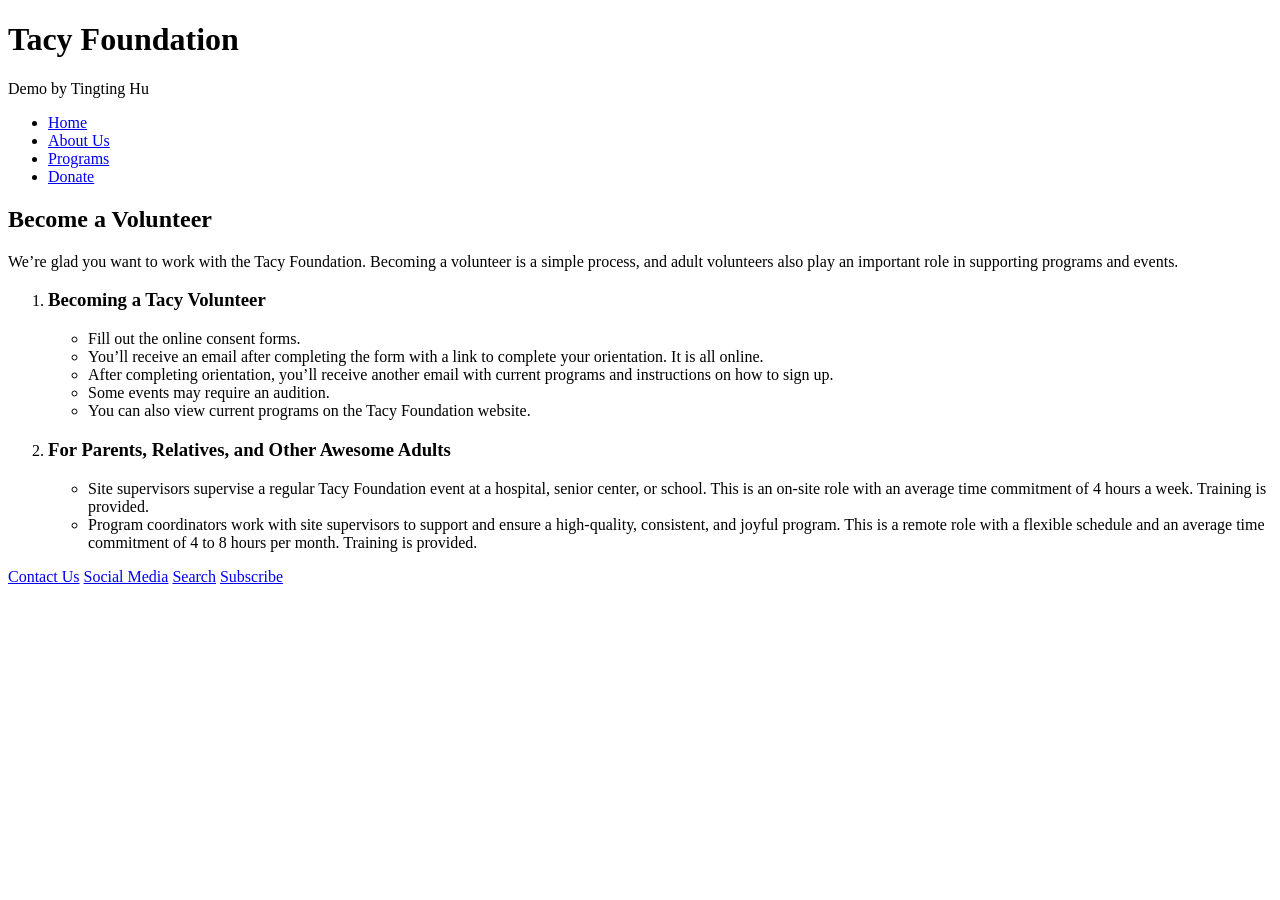
==== become-a-volunteer.html @ cbacee3c "Add files via upload" ====
<!DOCTYPE html>
<html lang="en">
<head>
  <meta charset="UTF-8" />
  <title>Tacy Foundation | Become a Volunteer</title>
  <meta name="viewport" content="width=device-width, initial-scale=1.0" />
  <link rel="stylesheet" href="css/style.css" />
</head>

<body class="support">

  <header class="site-header">
    <h1 class="site-title">Tacy Foundation</h1>
    <p class="site-subtitle">Demo by Tingting Hu</p>
  </header>

  <nav class="top-nav">
    <ul class="top-nav-list">
      <li><a class="nav-link" href="index.html">Home</a></li>
      <li><a class="nav-link" href="about.html">About Us</a></li>
      <li><a class="nav-link active" href="programs.html">Programs</a></li>
      <li><a class="nav-link" href="donate.html">Donate</a></li>
    </ul>
  </nav>

  <main class="support-page">
    <section class="support-intro">
      <h2 class="support-title">Become a Volunteer</h2>
      <p class="support-text">
        We’re glad you want to work with the Tacy Foundation. Becoming a volunteer is a simple process,
        and adult volunteers also play an important role in supporting programs and events.
      </p>
    </section>

    <section class="support-list-wrapper">
      <ol class="service-categories">
        <li>
          <h3>Becoming a Tacy Volunteer</h3>
          <ul class="service-items image-list">
            <li>Fill out the online consent forms.</li>
            <li>You’ll receive an email after completing the form with a link to complete your orientation. It is all online.</li>
            <li>After completing orientation, you’ll receive another email with current programs and instructions on how to sign up.</li>
            <li>Some events may require an audition.</li>
            <li>You can also view current programs on the Tacy Foundation website.</li>
          </ul>
        </li>

        <li>
          <h3>For Parents, Relatives, and Other Awesome Adults</h3>
          <ul class="service-items image-list">
            <li>Site supervisors supervise a regular Tacy Foundation event at a hospital, senior center, or school. This is an on-site role with an average time commitment of 4 hours a week. Training is provided.</li>
            <li>Program coordinators work with site supervisors to support and ensure a high-quality, consistent, and joyful program. This is a remote role with a flexible schedule and an average time commitment of 4 to 8 hours per month. Training is provided.</li>
          </ul>
        </li>
      </ol>
    </section>
  </main>

  <footer class="site-footer">
    <div class="footer-links">
      <a class="footer-link" href="contactus.html">Contact Us</a>
      <a class="footer-link" href="#">Social Media</a>
      <a class="footer-link" href="#">Search</a>
      <a class="footer-link" href="#">Subscribe</a>
    </div>
  </footer>

</body>
</html>
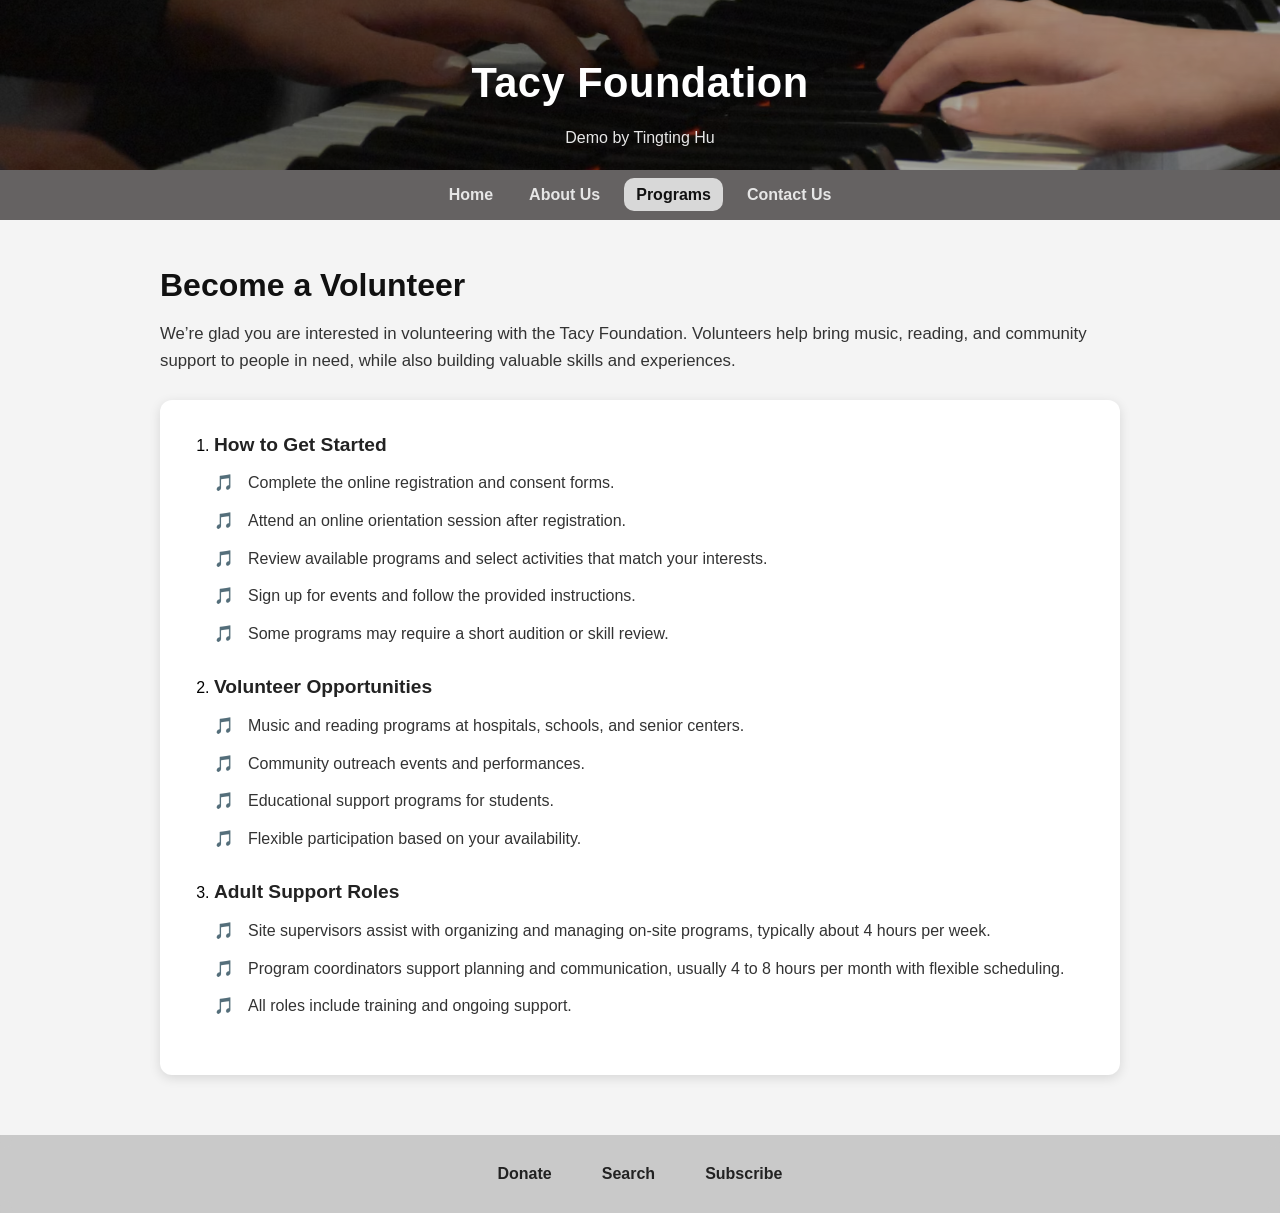
==== commit c63c62e4: "Add files via upload" ====
--- a/become-a-volunteer.html
+++ b/become-a-volunteer.html
@@ -1,69 +1,80 @@
 <!DOCTYPE html>
 <html lang="en">
 <head>
-  <meta charset="UTF-8" />
-  <title>Tacy Foundation | Become a Volunteer</title>
-  <meta name="viewport" content="width=device-width, initial-scale=1.0" />
-  <link rel="stylesheet" href="css/style.css" />
+<meta charset="UTF-8" />
+<title>Tacy Foundation | Become a Volunteer</title>
+<meta name="viewport" content="width=device-width, initial-scale=1.0" />
+<link rel="stylesheet" href="css/style.css" />
 </head>
 
 <body class="support">
 
-  <header class="site-header">
-    <h1 class="site-title">Tacy Foundation</h1>
-    <p class="site-subtitle">Demo by Tingting Hu</p>
-  </header>
+<header class="site-header">
+<h1 class="site-title">Tacy Foundation</h1>
+<p class="site-subtitle">Demo by Tingting Hu</p>
+</header>
 
-  <nav class="top-nav">
-    <ul class="top-nav-list">
-      <li><a class="nav-link" href="index.html">Home</a></li>
-      <li><a class="nav-link" href="about.html">About Us</a></li>
-      <li><a class="nav-link active" href="programs.html">Programs</a></li>
-      <li><a class="nav-link" href="donate.html">Donate</a></li>
-    </ul>
-  </nav>
+<nav class="top-nav">
+<ul class="top-nav-list">
+<li><a class="nav-link" href="index.html">Home</a></li>
+<li><a class="nav-link" href="about.html">About Us</a></li>
+<li><a class="nav-link active" href="programs.html">Programs</a></li>
+<li><a class="nav-link" href="contactus.html">Contact Us</a></li>
+</ul>
+</nav>
 
-  <main class="support-page">
-    <section class="support-intro">
-      <h2 class="support-title">Become a Volunteer</h2>
-      <p class="support-text">
-        We’re glad you want to work with the Tacy Foundation. Becoming a volunteer is a simple process,
-        and adult volunteers also play an important role in supporting programs and events.
-      </p>
-    </section>
+<main class="support-page">
+<section class="support-intro">
+<h2 class="support-title">Become a Volunteer</h2>
+<p class="support-text">
+We’re glad you are interested in volunteering with the Tacy Foundation. Volunteers help bring music, reading, and community support to people in need, while also building valuable skills and experiences.
+</p>
+</section>
 
-    <section class="support-list-wrapper">
-      <ol class="service-categories">
-        <li>
-          <h3>Becoming a Tacy Volunteer</h3>
-          <ul class="service-items image-list">
-            <li>Fill out the online consent forms.</li>
-            <li>You’ll receive an email after completing the form with a link to complete your orientation. It is all online.</li>
-            <li>After completing orientation, you’ll receive another email with current programs and instructions on how to sign up.</li>
-            <li>Some events may require an audition.</li>
-            <li>You can also view current programs on the Tacy Foundation website.</li>
-          </ul>
-        </li>
+<section class="support-list-wrapper">
+<ol class="service-categories">
 
-        <li>
-          <h3>For Parents, Relatives, and Other Awesome Adults</h3>
-          <ul class="service-items image-list">
-            <li>Site supervisors supervise a regular Tacy Foundation event at a hospital, senior center, or school. This is an on-site role with an average time commitment of 4 hours a week. Training is provided.</li>
-            <li>Program coordinators work with site supervisors to support and ensure a high-quality, consistent, and joyful program. This is a remote role with a flexible schedule and an average time commitment of 4 to 8 hours per month. Training is provided.</li>
-          </ul>
-        </li>
-      </ol>
-    </section>
-  </main>
+<li>
+<h3>How to Get Started</h3>
+<ul class="service-items image-list">
+<li>Complete the online registration and consent forms.</li>
+<li>Attend an online orientation session after registration.</li>
+<li>Review available programs and select activities that match your interests.</li>
+<li>Sign up for events and follow the provided instructions.</li>
+<li>Some programs may require a short audition or skill review.</li>
+</ul>
+</li>
 
-  <footer class="site-footer">
-    <div class="footer-links">
-      <a class="footer-link" href="contactus.html">Contact Us</a>
-      <a class="footer-link" href="#">Social Media</a>
-      <a class="footer-link" href="#">Search</a>
-      <a class="footer-link" href="#">Subscribe</a>
-    </div>
-  </footer>
+<li>
+<h3>Volunteer Opportunities</h3>
+<ul class="service-items image-list">
+<li>Music and reading programs at hospitals, schools, and senior centers.</li>
+<li>Community outreach events and performances.</li>
+<li>Educational support programs for students.</li>
+<li>Flexible participation based on your availability.</li>
+</ul>
+</li>
+
+<li>
+<h3>Adult Support Roles</h3>
+<ul class="service-items image-list">
+<li>Site supervisors assist with organizing and managing on-site programs, typically about 4 hours per week.</li>
+<li>Program coordinators support planning and communication, usually 4 to 8 hours per month with flexible scheduling.</li>
+<li>All roles include training and ongoing support.</li>
+</ul>
+</li>
+
+</ol>
+</section>
+</main>
+
+<footer class="site-footer">
+<div class="footer-links">
+<a class="footer-link" href="donate.html">Donate</a>
+<a class="footer-link" href="search.html">Search</a>
+<a class="footer-link" href="subscribeconfirmation.html">Subscribe</a>
+</div>
+</footer>
 
 </body>
 </html>
--- a/css/style.css
+++ b/css/style.css
@@ -0,0 +1,490 @@
+* {
+  box-sizing: border-box;
+}
+
+body {
+  margin: 0;
+  font-family: Arial, Helvetica, sans-serif;
+  line-height: 1.6;
+  display: flex;
+  flex-direction: column;
+  min-height: 100vh;
+}
+
+body.home {
+  background-image: url("../images/piano play.avif");
+  background-size: cover;
+  background-position: center;
+  background-repeat: no-repeat;
+  background-attachment: fixed;
+}
+
+body:not(.home) {
+  background-color: #f4f4f4;
+}
+
+.site-header {
+  width: 100%;
+  margin: 0;
+  padding: 50px 20px 20px;
+  text-align: center;
+}
+
+.site-title {
+  margin: 0;
+  color: white;
+  font-weight: 800;
+  font-size: 2.6rem;
+  letter-spacing: 0.5px;
+}
+
+.site-subtitle {
+  margin: 8px 0 0;
+  color: white;
+  opacity: 0.9;
+}
+
+.top-nav {
+  width: 100%;
+  margin: 0;
+  padding: 0;
+  background: rgba(220, 220, 220, 0.55);
+  backdrop-filter: blur(4px);
+}
+
+.top-nav-list {
+  list-style: none;
+  margin: 0 auto;
+  max-width: 1400px;
+  padding: 12px 16px;
+  display: flex;
+  justify-content: center;
+  gap: 12px;
+  flex-wrap: wrap;
+}
+
+.nav-link {
+  text-decoration: none;
+  color: #e6e6e6;
+  font-weight: 600;
+  padding: 8px 12px;
+  border-radius: 10px;
+  transition: background-color 0.2s ease, color 0.2s ease;
+}
+
+.nav-link:hover {
+  background: rgba(255, 255, 255, 0.55);
+  color: #111;
+}
+
+.nav-link.active {
+  background: rgba(255, 255, 255, 0.75);
+  color: #111;
+}
+
+.page-content {
+  flex: 1;
+  max-width: 900px;
+  margin: 60px auto 80px;
+  padding: 0 20px;
+  color: white;
+  text-align: left;
+  text-shadow: 0 2px 6px rgba(0, 0, 0, 0.6);
+}
+
+.page-heading {
+  margin-top: 0;
+  font-size: 2rem;
+}
+
+.page-text {
+  margin: 16px 0;
+  font-size: 1.2rem;
+  line-height: 1.8;
+}
+
+body.programs .top-nav,
+body.contact .top-nav,
+body.support .top-nav,
+body.standard-page .top-nav {
+  background: #656262;
+  backdrop-filter: none;
+}
+
+body.programs .nav-link,
+body.contact .nav-link,
+body.support .nav-link,
+body.standard-page .nav-link {
+  color: #e6e6e6;
+}
+
+body.programs .nav-link:hover,
+body.contact .nav-link:hover,
+body.support .nav-link:hover,
+body.standard-page .nav-link:hover {
+  background: rgba(255, 255, 255, 0.2);
+  color: #111;
+}
+
+body.programs .nav-link.active,
+body.contact .nav-link.active,
+body.support .nav-link.active,
+body.standard-page .nav-link.active {
+  background: rgba(255, 255, 255, 0.75);
+  color: #111;
+}
+
+body.programs .site-header,
+body.contact .site-header,
+body.support .site-header,
+body.standard-page .site-header {
+  background-image: url("../images/piano play.avif");
+  background-size: cover;
+  background-position: center;
+  background-repeat: no-repeat;
+  background-color: rgba(0, 0, 0, 0.35);
+  background-blend-mode: overlay;
+}
+
+.programs-page {
+  flex: 1;
+  width: 100%;
+  max-width: none;
+  margin: 40px 0 60px;
+  padding: 0 4vw;
+}
+
+.programs-title {
+  margin: 0 0 18px;
+  font-size: 2rem;
+  font-weight: 800;
+  color: #111;
+  text-align: left;
+}
+
+.programs-grid {
+  width: 100%;
+  max-width: none;
+  margin: 0;
+  display: grid;
+  grid-template-columns: repeat(3, minmax(0, 1fr));
+  gap: 3vw;
+}
+
+.program-card {
+  position: relative;
+  border-radius: 12px;
+  overflow: hidden;
+  text-decoration: none;
+  background-size: cover;
+  background-position: center;
+  background-repeat: no-repeat;
+  aspect-ratio: 4 / 5;
+  width: 100%;
+  transition: transform 0.2s ease, opacity 0.2s ease;
+}
+
+.program-card:hover {
+  transform: scale(1.03);
+}
+
+.card-overlay {
+  position: absolute;
+  inset: 0;
+  display: flex;
+  flex-direction: column;
+  justify-content: center;
+  padding: 6%;
+  text-align: left;
+  background: rgba(0, 0, 0, 0.28);
+}
+
+.card-overlay h3 {
+  font-weight: 800;
+  color: white;
+  font-size: clamp(1.1rem, 2vw, 1.6rem);
+  margin-bottom: 10px;
+}
+
+.card-overlay p {
+  color: white;
+  font-weight: 600;
+  font-size: clamp(1rem, 1.6vw, 1.2rem);
+  margin: 0;
+}
+
+.card-volunteer {
+  background-image: url("../images/guitar play.avif");
+}
+
+.card-education {
+  background-image: url("../images/kids play piano.avif");
+}
+
+.card-involved {
+  background-image: url("../images/raising hands.avif");
+}
+
+.support-page,
+.contact-page,
+.content-page {
+  flex: 1;
+  width: 100%;
+  max-width: 1000px;
+  margin: 40px auto 60px;
+  padding: 0 20px;
+}
+
+.support-intro,
+.contact-intro {
+  margin-bottom: 25px;
+}
+
+.support-title,
+.contact-title,
+.content-title {
+  margin: 0 0 10px;
+  font-size: 2rem;
+  font-weight: 800;
+  color: #111;
+}
+
+.support-text,
+.contact-text {
+  margin: 0;
+  color: #333;
+  font-size: 1.05rem;
+}
+
+.support-list-wrapper,
+.contact-form-wrapper,
+.content-box {
+  background: white;
+  padding: 30px;
+  border-radius: 12px;
+  box-shadow: 0 3px 12px rgba(0, 0, 0, 0.12);
+}
+
+.service-categories {
+  margin: 0;
+  padding-left: 24px;
+}
+
+.service-categories > li {
+  margin-bottom: 26px;
+}
+
+.service-categories h3 {
+  margin: 0 0 10px;
+  color: #222;
+  font-size: 1.2rem;
+}
+
+.service-items {
+  margin: 0;
+  padding-left: 0;
+}
+
+.image-list {
+  list-style: none;
+}
+
+.image-list li {
+  position: relative;
+  padding-left: 34px;
+  margin-bottom: 12px;
+  color: #333;
+}
+
+.image-list li::before {
+  content: "🎵";
+  position: absolute;
+  left: 0;
+  top: 0;
+}
+
+.contact-form {
+  display: flex;
+  flex-direction: column;
+  gap: 18px;
+}
+
+.form-row {
+  display: flex;
+  flex-direction: column;
+}
+
+.form-row label {
+  margin-bottom: 8px;
+  font-weight: 700;
+  color: #222;
+}
+
+.form-row input,
+.form-row select,
+.form-row textarea {
+  width: 100%;
+  padding: 12px;
+  border: 1px solid #bdbdbd;
+  border-radius: 8px;
+  font-size: 1rem;
+  font-family: Arial, Helvetica, sans-serif;
+}
+
+.form-row textarea {
+  resize: vertical;
+  min-height: 140px;
+}
+
+.form-row input:focus,
+.form-row select:focus,
+.form-row textarea:focus {
+  outline: none;
+  border-color: #656262;
+}
+
+.checkbox-row {
+  display: flex;
+  align-items: flex-start;
+  gap: 10px;
+}
+
+.checkbox-row input {
+  margin-top: 4px;
+}
+
+.checkbox-row label {
+  color: #222;
+}
+
+.form-buttons {
+  display: flex;
+  gap: 15px;
+  flex-wrap: wrap;
+  padding-top: 5px;
+}
+
+.btn-submit,
+.btn-reset {
+  padding: 12px 22px;
+  border: none;
+  border-radius: 8px;
+  font-size: 1rem;
+  cursor: pointer;
+}
+
+.btn-submit {
+  background: #656262;
+  color: white;
+}
+
+.btn-reset {
+  background: #d9d9d9;
+  color: #111;
+}
+
+.btn-submit:hover,
+.btn-reset:hover {
+  opacity: 0.9;
+}
+
+.site-footer {
+  width: 100%;
+  margin: 0;
+  padding: 20px 0;
+  background: rgba(120, 120, 120, 0.35);
+  backdrop-filter: blur(6px);
+}
+
+.footer-links {
+  display: flex;
+  justify-content: center;
+  gap: 30px;
+  flex-wrap: wrap;
+}
+
+.footer-link {
+  text-decoration: none;
+  font-weight: 600;
+  padding: 6px 10px;
+  border-radius: 8px;
+  transition: background 0.2s ease, color 0.2s ease;
+}
+
+body.home .footer-link {
+  color: white;
+}
+
+body.programs .footer-link,
+body.contact .footer-link,
+body.support .footer-link,
+body.standard-page .footer-link,
+body:not(.home) .footer-link {
+  color: #222;
+}
+
+.footer-link:hover {
+  background: rgba(255, 255, 255, 0.4);
+}
+
+.footer-active {
+  background: rgba(255, 255, 255, 0.6);
+  color: #111;
+}
+
+@media (max-width: 900px) {
+  .programs-grid {
+    grid-template-columns: 1fr;
+    gap: 22px;
+  }
+
+  .programs-page {
+    padding: 0 20px;
+  }
+}
+
+@media (max-width: 600px) {
+  .site-title {
+    font-size: 2rem;
+  }
+
+  .programs-title,
+  .support-title,
+  .contact-title,
+  .content-title {
+    font-size: 1.7rem;
+  }
+
+  .page-heading {
+    font-size: 1.6rem;
+  }
+
+  .nav-link {
+    padding: 7px 10px;
+  }
+
+  .top-nav-list {
+    padding: 10px 12px;
+  }
+
+  .support-page,
+  .contact-page,
+  .content-page {
+    padding: 0 15px;
+  }
+
+  .support-list-wrapper,
+  .contact-form-wrapper,
+  .content-box {
+    padding: 20px;
+  }
+
+  .form-buttons {
+    flex-direction: column;
+  }
+
+  .btn-submit,
+  .btn-reset {
+    width: 100%;
+  }
+}
